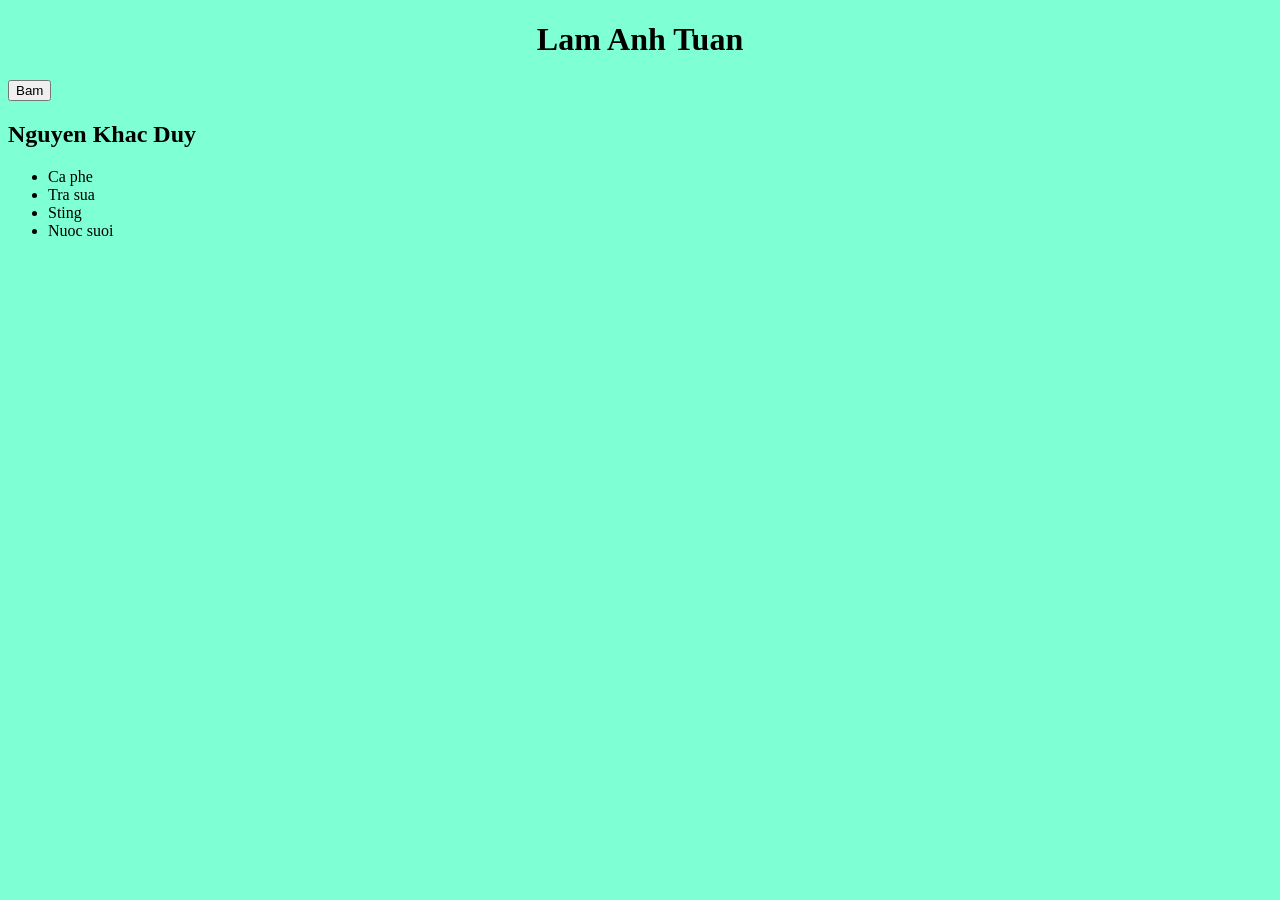
==== ui/web/index.html @ 73cd1816 "init" ====
<!DOCTYPE html>
<html lang="en">
  <head>
    <meta charset="UTF-8" />
    <meta name="viewport" content="width=device-width, initial-scale=1.0" />
    <link rel="stylesheet" href="./index.css" />
    <title>Facebook</title>
  </head>
  <body style="background-color: aquamarine">
    <div style="text-align: center">
      <h1>Lam Anh Tuan</h1>
    </div>
    <button id="nutBam">Bam</button>
    <a style="text-decoration: none; color: black; cursor: crosshair;" href="https://www.facebook.com/hagasaku/">
      <h2 id="name">Nguyen Khac Duy</h2>
    </a>
    <ul>
      <li>Ca phe</li>
      <li>Tra sua</li>
      <li>Sting</li>
      <li>Nuoc suoi</li>
    </ul>
    <style></style>
    <script>
      document.getElementById("nutBam").addEventListener("click", () => {
        document.getElementById("name").textContent = "Lam Anh Thu";
      });

      document.getElementById("nutBam").addEventListener("mouseover", () => {
        document.getElementById("name").textContent = "Lam Anh Tu";
      });
    </script>
  </body>
</html>
<!-- Hyper Text Markup Language -->
<!-- Do uu tien: inline, style tag, include file css -->
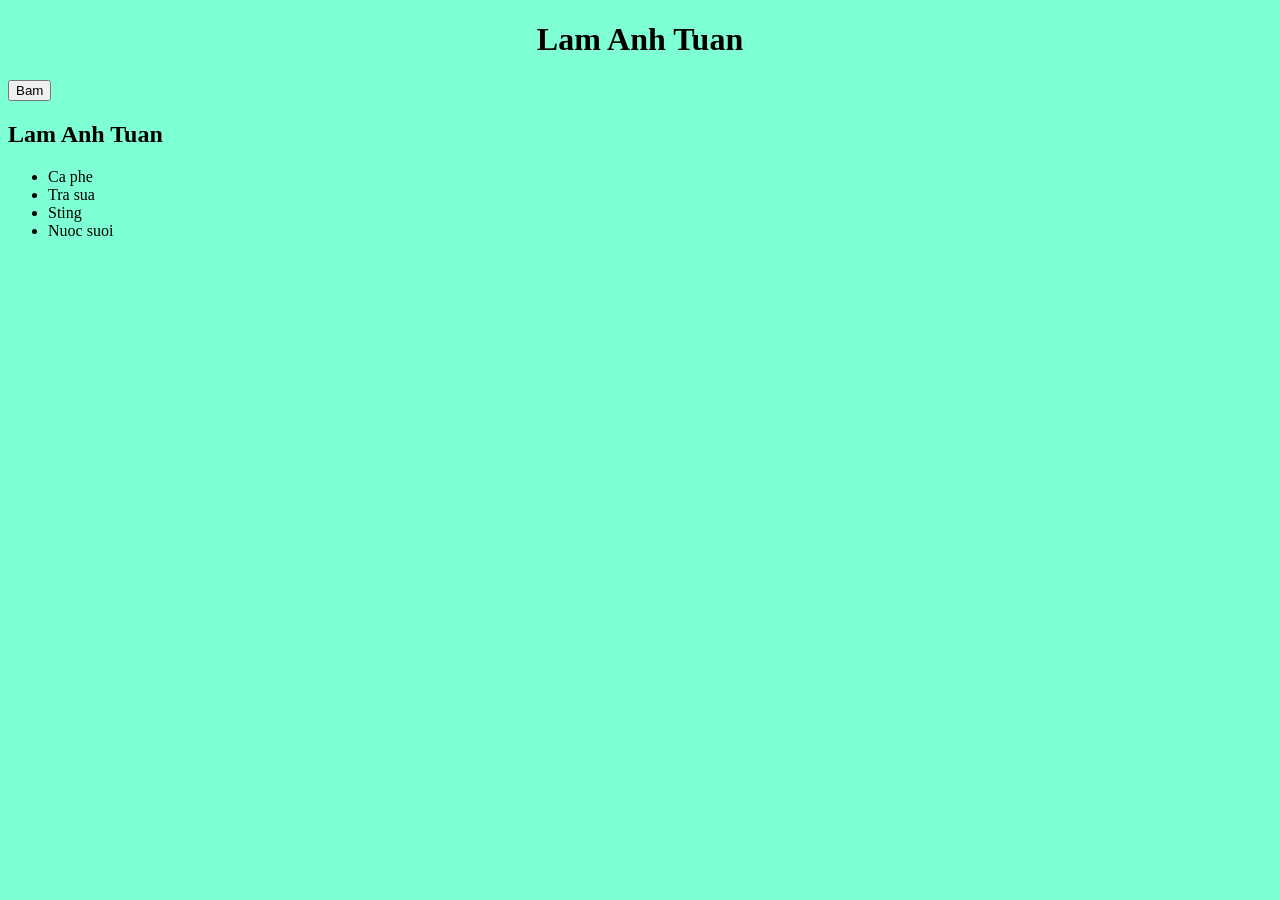
==== commit 77ebd384: "Change Duy to Tuan" ====
--- a/ui/web/index.html
+++ b/ui/web/index.html
@@ -12,7 +12,7 @@
     </div>
     <button id="nutBam">Bam</button>
     <a style="text-decoration: none; color: black; cursor: crosshair;" href="https://www.facebook.com/hagasaku/">
-      <h2 id="name">Nguyen Khac Duy</h2>
+      <h2 id="name">Lam Anh Tuan</h2>
     </a>
     <ul>
       <li>Ca phe</li>
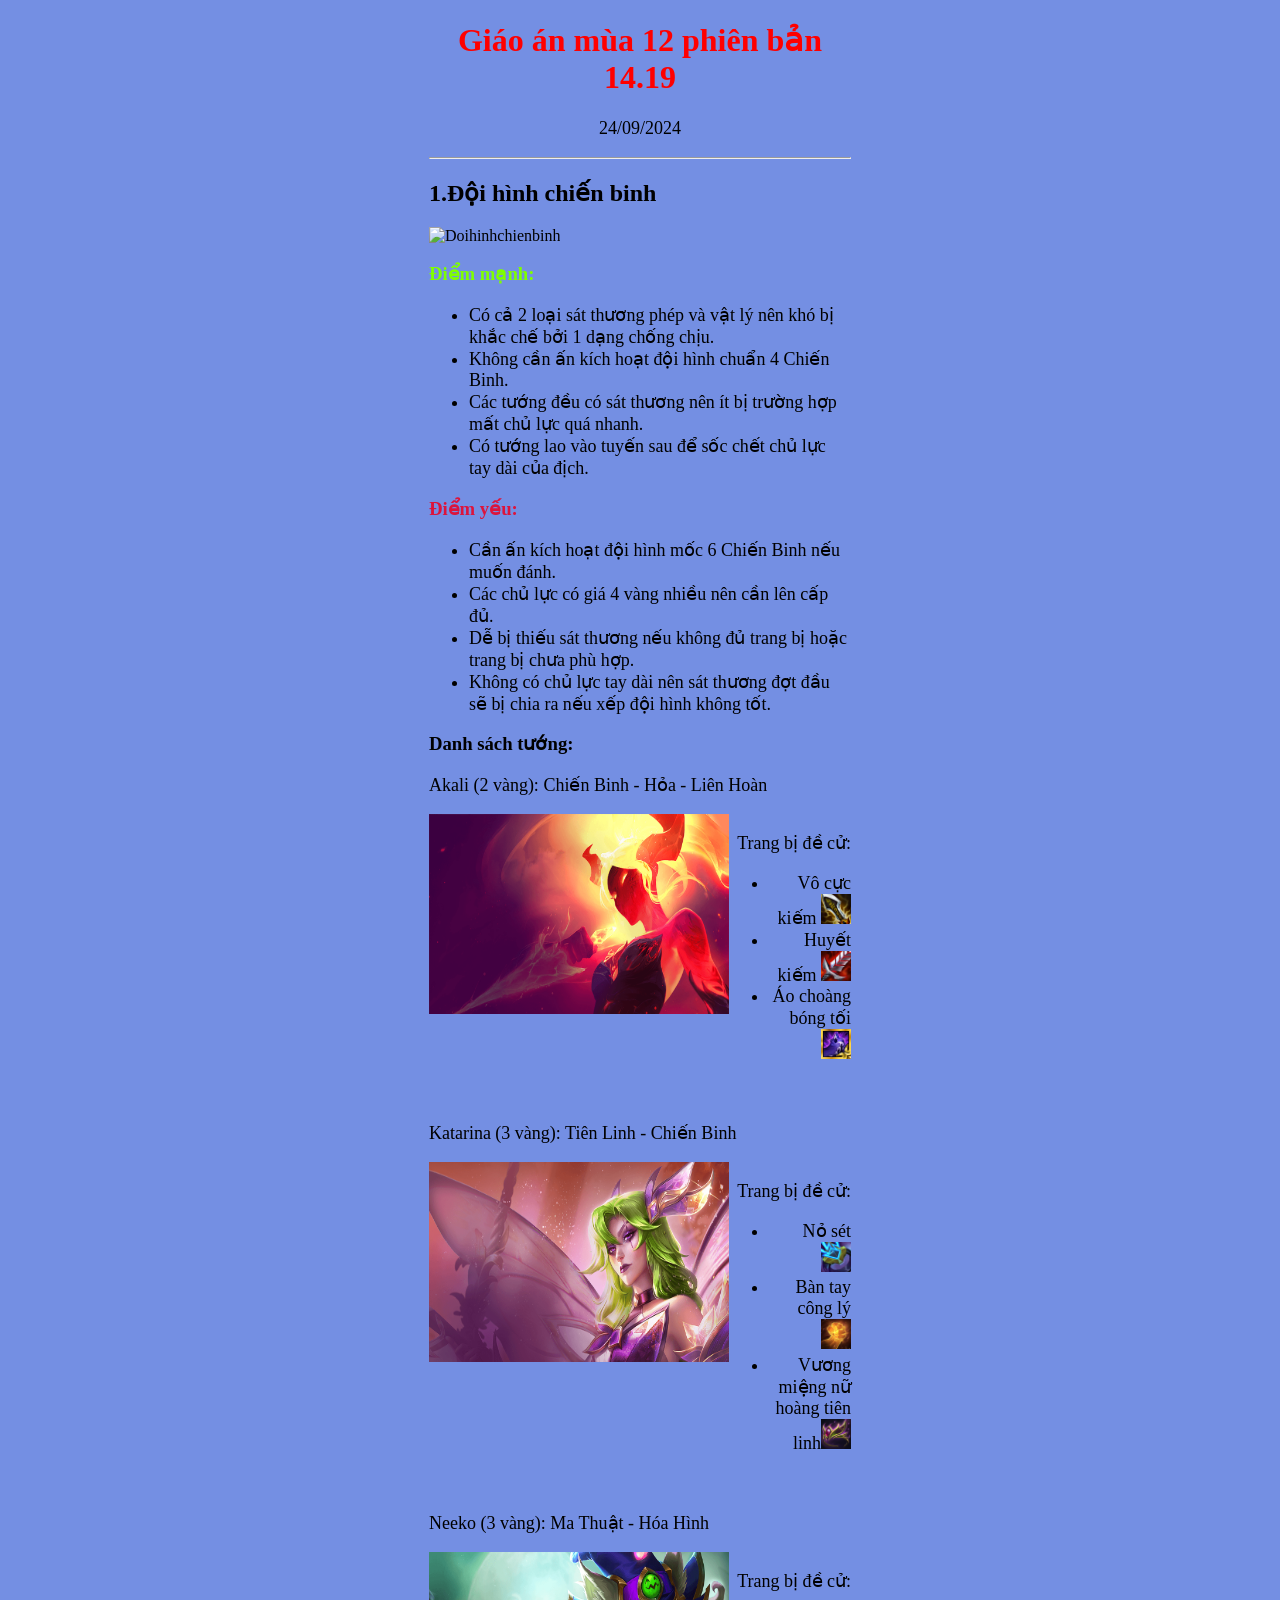
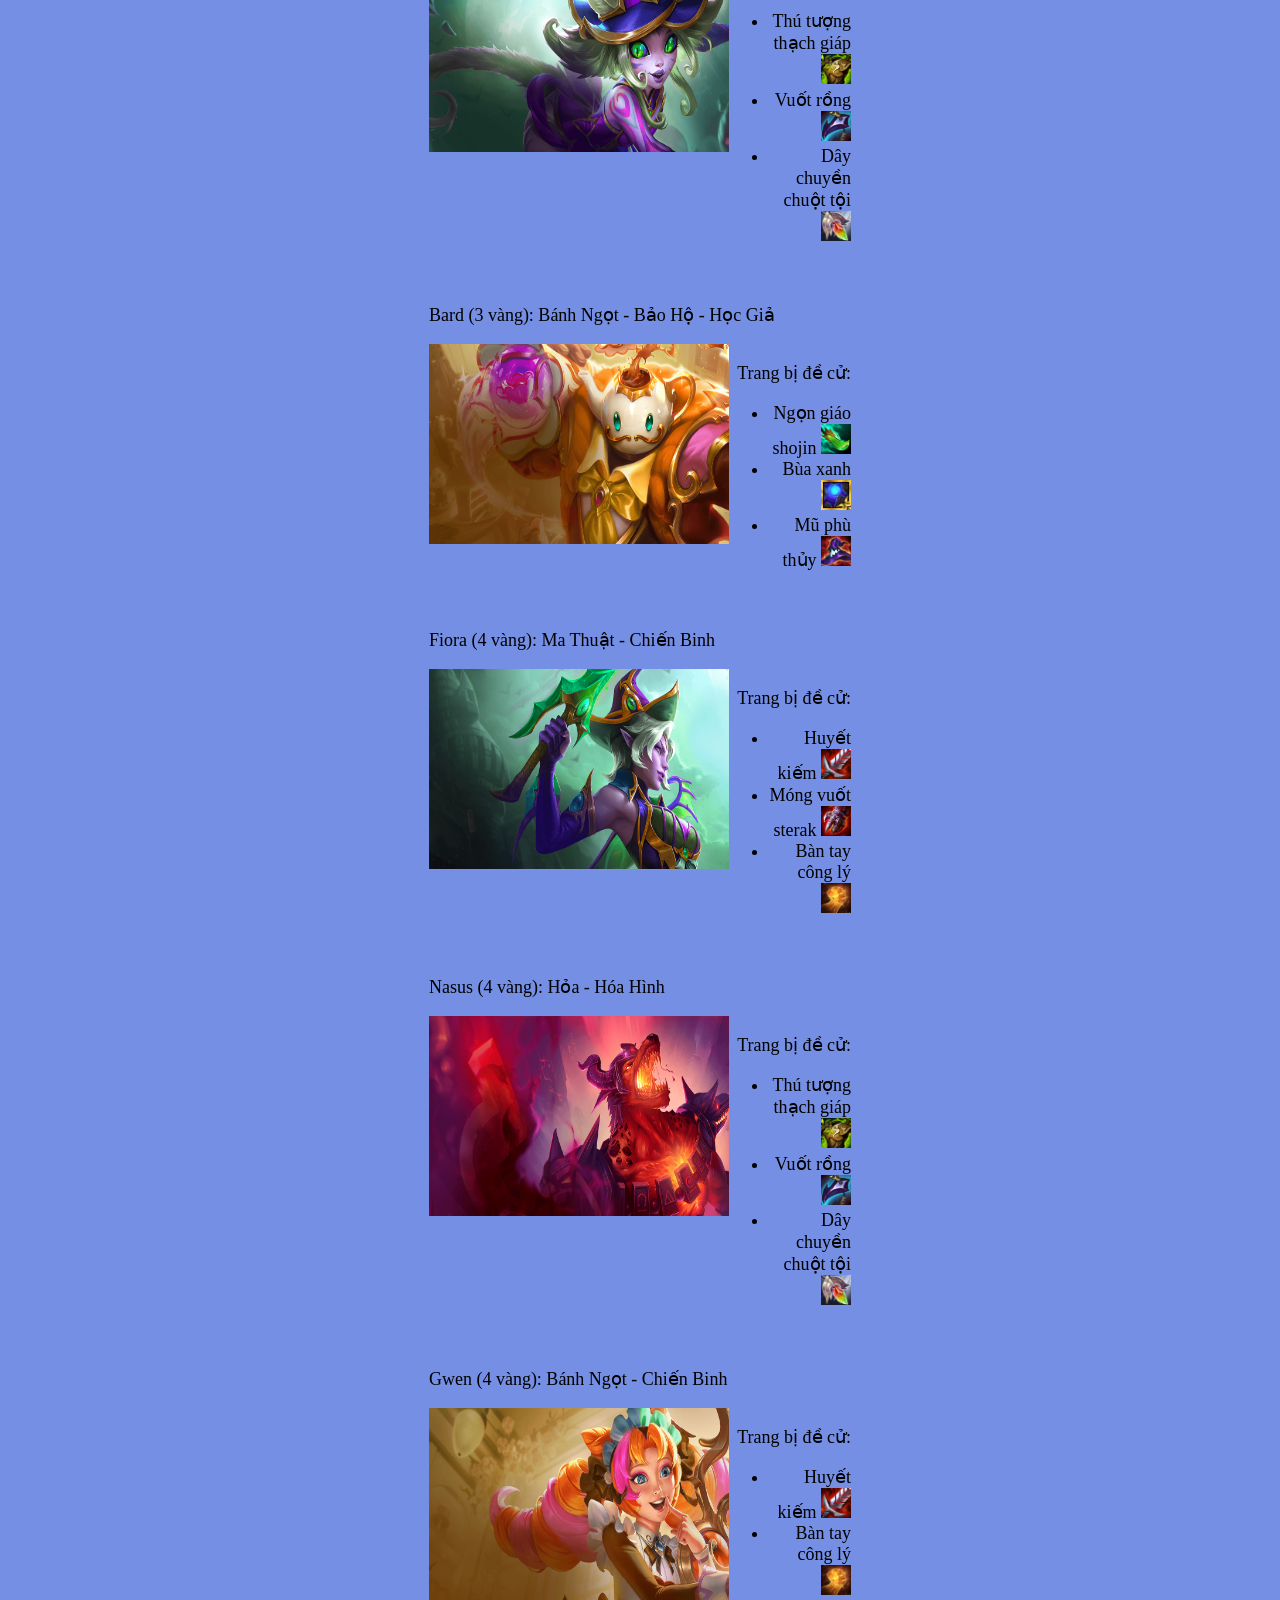
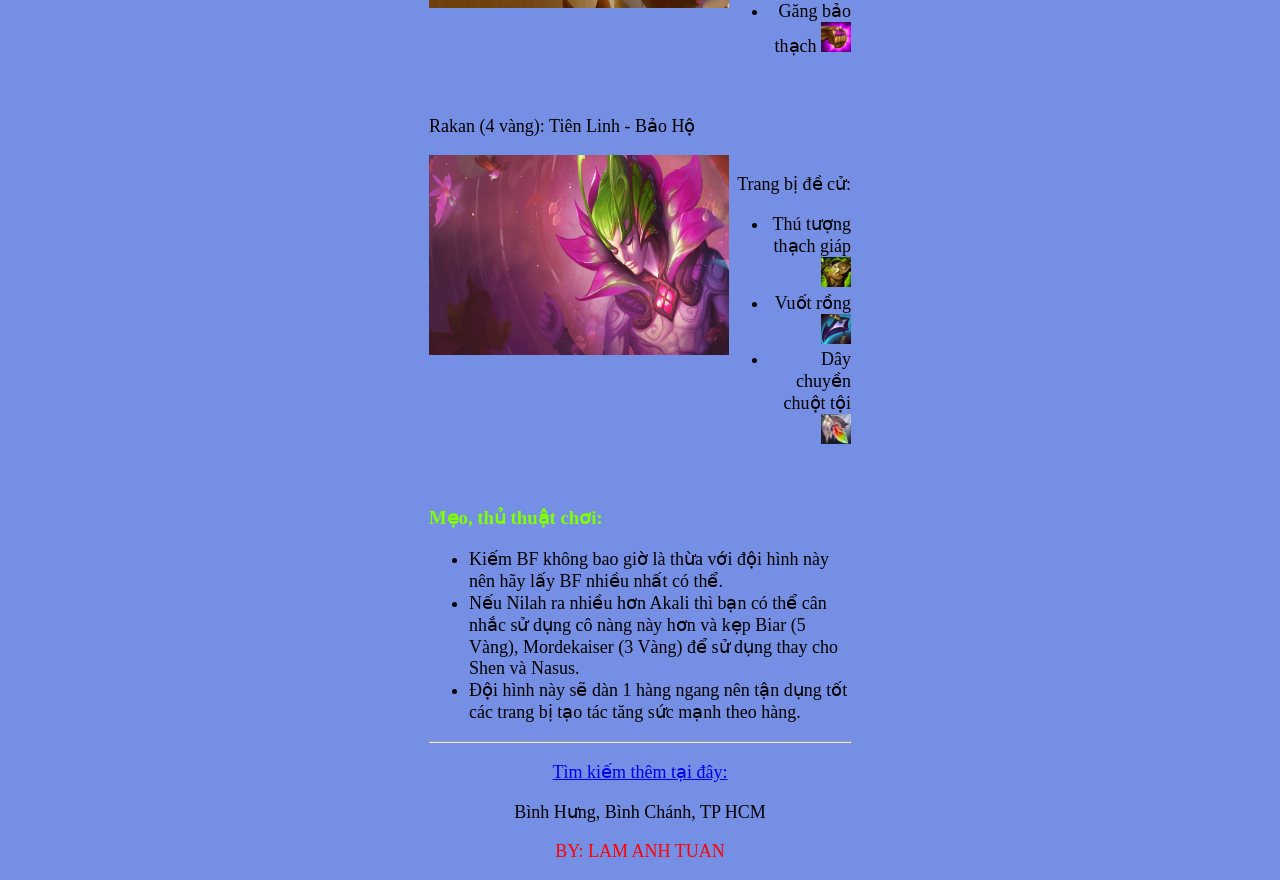
==== commit 1140a62c: "Update code" ====
--- a/ui/web/index.html
+++ b/ui/web/index.html
@@ -1,36 +1,190 @@
 <!DOCTYPE html>
 <html lang="en">
-  <head>
-    <meta charset="UTF-8" />
-    <meta name="viewport" content="width=device-width, initial-scale=1.0" />
-    <link rel="stylesheet" href="./index.css" />
-    <title>Facebook</title>
-  </head>
-  <body style="background-color: aquamarine">
-    <div style="text-align: center">
-      <h1>Lam Anh Tuan</h1>
-    </div>
-    <button id="nutBam">Bam</button>
-    <a style="text-decoration: none; color: black; cursor: crosshair;" href="https://www.facebook.com/hagasaku/">
-      <h2 id="name">Lam Anh Tuan</h2>
-    </a>
-    <ul>
-      <li>Ca phe</li>
-      <li>Tra sua</li>
-      <li>Sting</li>
-      <li>Nuoc suoi</li>
-    </ul>
-    <style></style>
-    <script>
-      document.getElementById("nutBam").addEventListener("click", () => {
-        document.getElementById("name").textContent = "Lam Anh Thu";
-      });
 
-      document.getElementById("nutBam").addEventListener("mouseover", () => {
-        document.getElementById("name").textContent = "Lam Anh Tu";
-      });
-    </script>
-  </body>
-</html>
-<!-- Hyper Text Markup Language -->
-<!-- Do uu tien: inline, style tag, include file css -->
+<head>
+  <meta charset="UTF-8" />
+  <meta name="viewport" content="width=device-width, initial-scale=1.0" />
+  <link rel="shortcut icon" href="./favicon.ico" type="image/x-icon">
+  <link rel="stylesheet" href="./index.css" />
+  <title>GIAO AN TUANTI TFT</title>
+
+</head>
+
+<body style="background-color: rgba(49, 88, 214, 0.671)">
+  <div class="giao_an">
+    <main>
+      <h1>Giáo án mùa 12 phiên bản 14.19</h1>
+      <p class="established">24/09/2024</p>
+      <hr>
+      <h2>1.Đội hình chiến binh</h2>
+      <img
+        src="https://cdnv2.tgdd.vn/mwg-static/common/GameApp/1347542/%C4%90%E1%BB%98I%20H%C3%8CNH%20CHI%E1%BA%BEN%20BINH%20ho%C3%A0n%20ch%E1%BB%89nh.jpg"
+        alt="Doihinhchienbinh" width="600px" height="270px">
+      <section>
+        <h3 class="manh">Điểm mạnh:</h3>
+
+        <ul>
+          <li>Có cả 2 loại sát thương phép và vật lý nên khó bị khắc chế bởi 1 dạng chống chịu.</li>
+          <li>Không cần ấn kích hoạt đội hình chuẩn 4 Chiến Binh.</li>
+          <li>Các tướng đều có sát thương nên ít bị trường hợp mất chủ lực quá nhanh.</li>
+          <li>Có tướng lao vào tuyến sau để sốc chết chủ lực tay dài của địch.</li>
+
+
+        </ul>
+      </section>
+      <section>
+        <h3 class="yeu">Điểm yếu:</h3>
+        <ul>
+          <li>Cần ấn kích hoạt đội hình mốc 6 Chiến Binh nếu muốn đánh.</li>
+          <li>Các chủ lực có giá 4 vàng nhiều nên cần lên cấp đủ.</li>
+          <li>Dễ bị thiếu sát thương nếu không đủ trang bị hoặc trang bị chưa phù hợp.</li>
+          <li>Không có chủ lực tay dài nên sát thương đợt đầu sẽ bị chia ra nếu xếp đội hình không tốt.</li>
+        </ul>
+      </section>
+      <h3>Danh sách tướng:</h3>
+      <p>Akali (2 vàng): Chiến Binh - Hỏa - Liên Hoàn</p>
+      <div class="anh">
+
+        <img class="images" src="./storage/images/14.19/champion/TFT12_Akali.png">
+        <div class="equipment">
+          <p>Trang bị đề cử:</p>
+          <ul>
+            <li>Vô cực kiếm <img src="./storage/images/14.19/items/TFT_Item_InfinityEdge.png" class="image"></li>
+            <li>Huyết kiếm <img src="storage/images/14.19/items/TFT_Item_Bloodthirster.png" class="image"></li>
+            <li>Áo choàng bóng tối <img src="storage/images/14.19/items/TFT5_Item_GuardianAngelRadiant.png"
+                class="image"></li>
+          </ul>
+        </div>
+      </div class="equipment">
+      <p>Katarina (3 vàng): Tiên Linh - Chiến Binh</p>
+      <div class="anh">
+
+        <img class="images" src="./storage/images/14.19/champion/TFT12_Katarina.png">
+        <div class="equipment">
+          <p>Trang bị đề cử:</p>
+          <ul>
+            <li>Nỏ sét <img src="storage/images/14.19/items/TFT_Item_IonicSpark.png" class="image"></li>
+            <li>Bàn tay công lý <img src="storage/images/14.19/items/TFT_Item_UnstableConcoction.png" class="image">
+            </li>
+            <li>Vương miệng nữ hoàng tiên linh<img src="storage/images/14.19/items/TFT12_Item_Faerie_QueensCrown.png"
+                class="image"></li>
+          </ul>
+        </div>
+      </div>
+      <p>Neeko (3 vàng): Ma Thuật - Hóa Hình</p>
+      <div class="anh">
+
+        <img class="images" src="./storage/images/14.19/champion/TFT12_Neeko.png">
+        <div class="equipment">
+          <p>Trang bị đề cử:</p>
+          <ul>
+            <li>Thú tượng thạch giáp <img src="storage/images/14.19/items/TFT_Item_WarmogsArmor.png" class="image"></li>
+            <li>Vuốt rồng <img src="storage/images/14.19/items/TFT_Item_DragonsClaw.png" class="image"></li>
+            <li>Dây chuyền chuột tội <img src="storage/images/14.19/items/TFT_Item_Redemption.png" class="image"></li>
+          </ul>
+        </div>
+      </div>
+      <p>Bard (3 vàng): Bánh Ngọt - Bảo Hộ - Học Giả</p>
+      <div class="anh">
+
+        <img class="images" src="./storage/images/14.19/champion/TFT12_Bard.png">
+        <div class="equipment">
+          <p>Trang bị đề cử:</p>
+          <ul>
+            <li>Ngọn giáo shojin <img src="storage/images/14.19/items/TFT_Item_SpearOfShojin.png" class="image"></li>
+            <li>Bùa xanh <img src="storage/images/14.19/items/TFT5_Item_BlueBuffRadiant.png" class="image"></li>
+            <li>Mũ phù thủy <img src="storage/images/14.19/items/TFT_Item_RabadonsDeathcap.png" class="image"></li>
+          </ul>
+        </div>
+      </div>
+      <p>Fiora (4 vàng): Ma Thuật - Chiến Binh</p>
+      <div class="anh">
+
+        <img class="images" src="./storage/images/14.19/champion/TFT12_Fiora.png">
+        <div class="equipment">
+          <p>Trang bị đề cử:</p>
+          <ul>
+            <li>Huyết kiếm <img src="storage/images/14.19/items/TFT_Item_Bloodthirster.png" class="image"></li>
+            <li>Móng vuốt sterak <img src="storage/images/14.19/items/TFT_Item_SteraksGage.png" class="image"></li>
+            <li>Bàn tay công lý <img src="storage/images/14.19/items/TFT_Item_UnstableConcoction.png" class="image"></li>
+          </ul>
+        </div>
+      </div>
+      <p>Nasus (4 vàng): Hỏa - Hóa Hình</p>
+      <div class="anh">
+
+        <img class="images" src="./storage/images/14.19/champion/TFT12_Nasus.png">
+        <div class="equipment">
+          <p>Trang bị đề cử:</p>
+          <ul>
+            <li>Thú tượng thạch giáp <img src="storage/images/14.19/items/TFT_Item_WarmogsArmor.png" class="image"></li>
+            <li>Vuốt rồng <img src="storage/images/14.19/items/TFT_Item_DragonsClaw.png" class="image"></li>
+            <li>Dây chuyền chuột tội <img src="storage/images/14.19/items/TFT_Item_Redemption.png" class="image"></li>
+        </div>
+      </div>
+      <p>Gwen (4 vàng): Bánh Ngọt - Chiến Binh</p>
+      <div class="anh">
+
+        <img class="images" src="./storage/images/14.19/champion/TFT12_Gwen.png">
+        <div class="equipment">
+          <p>Trang bị đề cử:</p>
+          <ul>
+            <li>Huyết kiếm <img src="storage/images/14.19/items/TFT_Item_Bloodthirster.png" class="image"></li>
+            <li>Bàn tay công lý <img src="storage/images/14.19/items/TFT_Item_UnstableConcoction.png" class="image"></li>
+            <li>Găng bảo thạch <img src="storage/images/14.19/items/TFT_Item_JeweledGauntlet.png" class="image"></li>
+          </ul>
+        </div>
+      </div>
+      <p>Rakan (4 vàng): Tiên Linh - Bảo Hộ</p>
+      <div class="anh">
+
+        <img class="images" src="./storage/images/14.19/champion/TFT12_Rakan.png">
+        <div class="equipment">
+          <p>Trang bị đề cử:</p>
+          <ul>
+            <li>Thú tượng thạch giáp <img src="storage/images/14.19/items/TFT_Item_WarmogsArmor.png" class="image"></li>
+            <li>Vuốt rồng <img src="storage/images/14.19/items/TFT_Item_DragonsClaw.png" class="image"></li>
+            <li>Dây chuyền chuột tội <img src="storage/images/14.19/items/TFT_Item_Redemption.png" class="image"></li>
+          </ul>
+        </div>
+      </div>
+      <style>
+        .image {
+          width: 30x;
+          height: 30px;
+        }
+
+        .images {
+          width: 300px;
+          height: 200px
+        }
+      </style>
+      <section>
+<h3 class="meo">Mẹo, thủ thuật chơi:</h3>
+<ul> 
+  <li>Kiếm BF không bao giờ là thừa với đội hình này nên hãy lấy BF nhiều nhất có thể.</li>
+  <li>Nếu Nilah ra nhiều hơn Akali thì bạn có thể cân nhắc sử dụng cô nàng này hơn và kẹp Biar (5 Vàng), Mordekaiser (3 Vàng) để sử dụng thay cho Shen và Nasus.</li>
+  <li>Đội hình này sẽ dàn 1 hàng ngang nên tận dụng tốt các trang bị tạo tác tăng sức mạnh theo hàng. </li>
+</ul>
+</section>
+<hr class="tach">
+<footer>
+<p>
+<a href="https://tft.op.gg/?hl=vi_VN" target="_blank">Tìm kiếm thêm tại đây:</a>
+
+</p>
+<p class="address">Bình Hưng, Bình Chánh, TP HCM</p>
+<p class="ho_ten">BY: LAM ANH TUAN</p>
+
+</footer>
+
+
+
+
+
+    </main>
+
+  </div>
+</body>
+
+</html>
--- a/ui/web/index.css
+++ b/ui/web/index.css
@@ -0,0 +1,60 @@
+h1 {
+  color: red;
+  text-align: center;
+}
+
+hr {
+  color: brown;
+  background-color: brown;
+}
+
+.established {
+  text-align: center;
+}
+
+ul {
+  font-size: large;
+}
+
+.manh {
+  color: chartreuse;
+}
+
+.yeu {
+  color: crimson;
+}
+
+.anh {
+  margin-top: 5px;
+  margin-bottom: 40px;
+  display: flex;
+}
+
+.equipment {
+  text-align: right;
+}
+
+p {
+  font-size: large;
+}
+
+.giao_an {
+  padding: 0 33.3%;
+}
+
+footer {
+  text-align: center;
+}
+
+.address {
+  text-decoration: dotted;
+  margin-bottom: 5px;
+}
+
+.meo {
+  color: chartreuse
+}
+
+.ho_ten {
+  color: red;
+}
